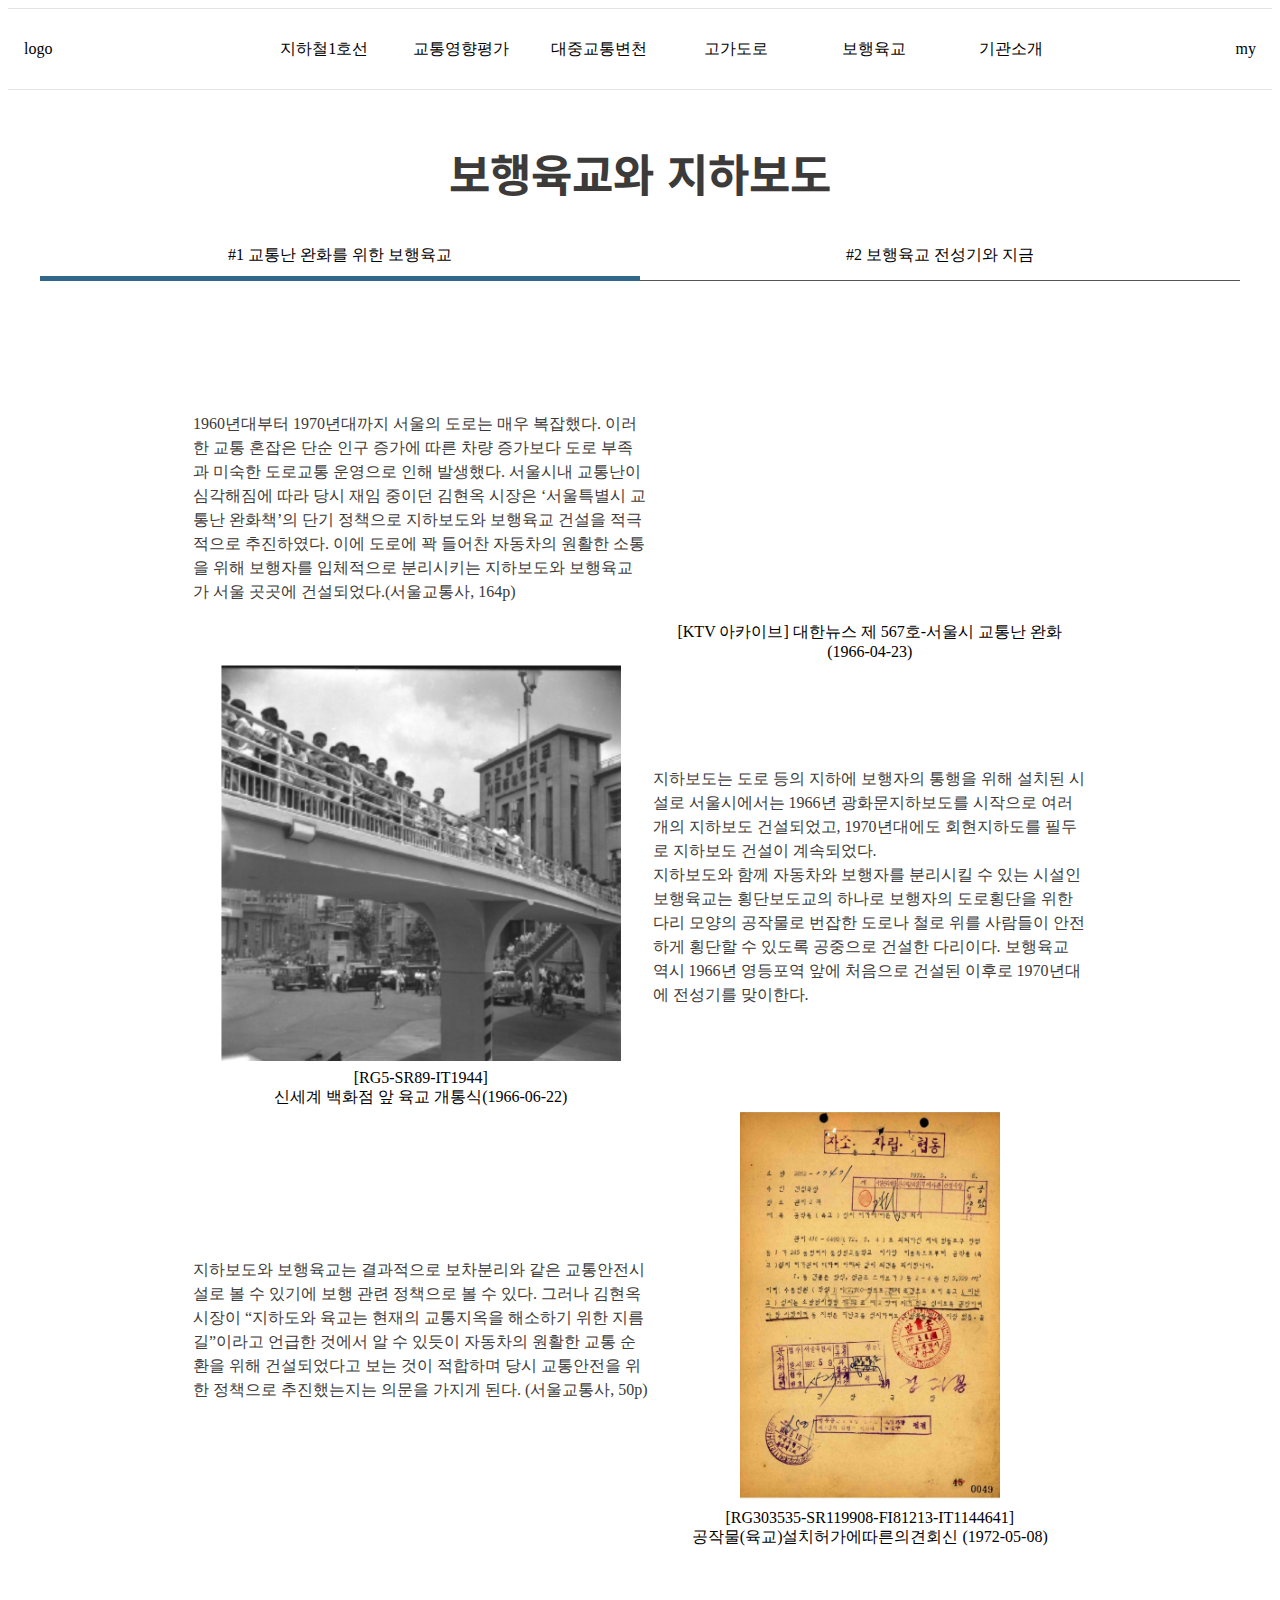
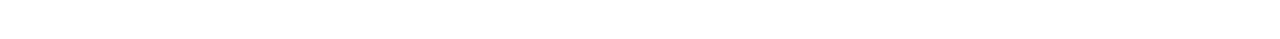
==== footbridge.html @ 1a9f7009 "Add files via upload" ====
<!DOCTYPE html>
<html lang="ko">
<head>
    <meta charset="UTF-8">
    <meta name="viewport" content="width=device-width, initial-scale=1.0, user-scalable=no">

    <link rel="stylesheet" type="text/css" href="css/common.css">

    <!--구글 웹폰트 링크-->
    <link rel="preconnect" href="https://fonts.googleapis.com">
    <link rel="preconnect" href="https://fonts.gstatic.com" crossorigin>
    <link href="https://fonts.googleapis.com/css2?family=Noto+Sans+KR:wght@100..900&display=swap" rel="stylesheet">

    <script>
    </script>
</head>

<body>
    <!-- header -->
    <div class="header_container">
        <div class="header">
            <div class="logo">logo</div>
            <div class="nav">
                <ul>
                    <li><a href="index.html">지하철1호선</a></li>
                    <li><a href="influence.html">교통영향평가</a></li>
                    <li><a href="publictransit.html">대중교통변천</a></li>
                    <li><a href="overpass.html">고가도로</a></li>
                    <li><a href="footbridge.html">보행육교</a></li>
                    <li>기관소개</li>
                </ul>
            </div>
            <div class="my">my</div>
        </div>
    </div>
    <!-- //header -->

    <!-- content -->
    <div class="content">
        <h2>보행육교와 지하보도</h2>
        <ul class="content_tab4">
            <li class="tab_item active"><a>#1 교통난 완화를 위한 보행육교</a></li>
            <li class="tab_item"><a>#2 보행육교 전성기와 지금</a></li>
        </ul>

        <div class="con1 tab_content active">
            <table>
                <tr>
                    <td rowspan="2">
                        <p style="text-align:left;">1960년대부터 1970년대까지 서울의 도로는 매우 복잡했다. 이러한 교통 혼잡은 단순 인구 증가에 따른 차량 증가보다 도로 부족과 미숙한 도로교통 운영으로 인해 발생했다. 서울시내 교통난이 심각해짐에 따라 당시 재임 중이던 김현옥 시장은 ‘서울특별시 교통난 완화책’의 단기 정책으로 지하보도와 보행육교 건설을 적극적으로 추진하였다. 이에 도로에 꽉 들어찬 자동차의 원활한 소통을 위해 보행자를 입체적으로 분리시키는 지하보도와 보행육교가 서울 곳곳에 건설되었다.(서울교통사, 164p)</p>
                    </td>
                    <td>
                        <iframe width="400" height="260" src="https://www.youtube.com/embed/e1AS4qQ3bWU?si=SIElxTGUOpN9J-lU" title="YouTube video player" frameborder="0" allow="accelerometer; autoplay; clipboard-write; encrypted-media; gyroscope; picture-in-picture; web-share" referrerpolicy="strict-origin-when-cross-origin" allowfullscreen></iframe>
                    </td>
                </tr>
                <tr>
                    <td>[KTV 아카이브] 대한뉴스 제 567호-서울시 교통난 완화<br>(1966-04-23)</td>
                </tr>
                <tr>
                    <td>
                        <img src="images/footbridge/1/1-1.jpg" style="width:400px;">
                    </td>
                    <td rowspan="2">
                        <p style="text-align:left;">지하보도는 도로 등의 지하에 보행자의 통행을 위해 설치된 시설로 서울시에서는 1966년 광화문지하보도를 시작으로 여러 개의 지하보도 건설되었고, 1970년대에도 회현지하도를 필두로 지하보도 건설이 계속되었다.<br>지하보도와 함께 자동차와 보행자를 분리시킬 수 있는 시설인 보행육교는 횡단보도교의 하나로 보행자의 도로횡단을 위한 다리 모양의 공작물로 번잡한 도로나 철로 위를 사람들이 안전하게 횡단할 수 있도록 공중으로 건설한 다리이다. 보행육교 역시 1966년 영등포역 앞에 처음으로 건설된 이후로 1970년대에 전성기를 맞이한다.</p>
                    </td>
                </tr>
                <tr>
                    <td>[RG5-SR89-IT1944]<br>신세계 백화점 앞 육교 개통식(1966-06-22)</td>
                </tr>
                <tr>
                    <td rowspan="2">
                        <p style="text-align:left;">지하보도와 보행육교는 결과적으로 보차분리와 같은 교통안전시설로 볼 수 있기에 보행 관련 정책으로 볼 수 있다. 그러나 김현옥 시장이 “지하도와 육교는 현재의 교통지옥을 해소하기 위한 지름길”이라고 언급한 것에서 알 수 있듯이 자동차의 원활한 교통 순환을 위해 건설되었다고 보는 것이 적합하며 당시 교통안전을 위한 정책으로 추진했는지는 의문을 가지게 된다. (서울교통사, 50p)</p>
                    </td>
                    <td>
                        <img src="images/footbridge/1/1-2.png" style="height:389px;">
                    </td>
                </tr>
                <tr>
                    <td>[RG303535-SR119908-FI81213-IT1144641]<br>공작물(육교)설치허가에따른의견회신 (1972-05-08)</td>
                </tr>
            </table>
        </div>
        <div class="con2 tab_content">
            <p>교통난 극복을 위해 건설된 지하보도와 보행육교는 1960년대 중후반부터 건설 본격화되어 1970년부터 1980년에 전성기를 이루었다. 지하보도는 1960년대에 광화문지하보도, 의주로지하도, 서울역지하도가 건설되었고 1970 ~ 1980년대에 많은 지하보도가 건설되었다. 보행육교는 건설 비용이 지하보도에 비해 50~60% 정도 적었기 때문에 지하보도보다 보행육교가 더 많이 건설되었고, 1960년대부터 시작된 보행육교 건설은 1990년대 중반 서울 시내에 250여 개에 달하는 육교가 건설되었다.</p>
            <table>
                <tr>
                    <td colspan="4">
                        <img src="images/footbridge/2/2-1.png" style="height:389px;">
                        <img src="images/footbridge/2/2-2.png" style="height:389px;">
                    </td>
                </tr>
                <tr>
                    <td colspan="4" style="padding:15px 0 25px 0;">보도육교 설치협의회신,1999</td>
                </tr>
                <tr>
                    <td><img src="images/footbridge/2/2-3.jpg" style="width:280px;"></td>
                    <td><img src="images/footbridge/2/2-4.png" style="width:280px;"></td>
                    <td><img src="images/footbridge/2/2-5.jpg" style="width:280px;"></td>
                    <td><img src="images/footbridge/2/2-6.jpg" style="width:280px;"></td>
                </tr>
                <tr>
                    <td style="padding-top:15px;">[RG5-SR90-IT2625]<br>남산 육교 및 도로(1963-01-12)</td>
                    <td style="padding-top:15px;">[RG5-SR89-IT2591]<br>퇴계로 육교 개통식(1964-12-24)</td>
                    <td style="padding-top:15px;">[RG5-SR89-IT1994]<br>대한항공사 앞 육교 개통식(1966-06-22)</td>
                    <td style="padding-top:15px;">[RG5-SR89-IT2505]<br>은평육교 준공식(1975-05-27)</td>
                </tr>
            </table>
            <p style="margin-top:40px;">그러나 차량 소통 중시와 외곽지역 횡단보행사고 예방 차원에서 많이 건설된 지하보도와 보행육교는 사실상 무단횡단 근절을 이루어낼 수 없었다. 이는 『도로교통법 시행규칙』에 지하보도나 보행육교가 있는 주변에는 횡단보도를 설치할 수 없다고 나와 있기에 해당 시설 근처에는 횡단보도를 설치할 수 없었다. 그러나 시민들이 불필요할 정도로 많이 설치된 시설들을 기피하고 무단횡단이 빈번하게 일어나면서 오히려 보행육교 주변에서 교통사고가 더 많이 발생하기도 하였다.(서울교통사, 164p)<br>지하보도와 보행육교는 횡단보도와 달리 신호의 기다림에 구애받지 않고 비교적 외부의 영향을 적게 받으며 원활한 보행통행이 가능하게 한다는 장점도 있지만, 편의성에서 교통약자 뿐만 아니라 일반인에게도 상당히 불편한 교통시설이다. 지하보도와 보행육교는 횡단보도보다 보행동선이 길고 계단을 사용하여야 하기에 노약자, 장애인, 어린이 등 교통약자가 이용하기에 불편하기 때문이다.<br>1990년대 초반 ‘보행권’이 사회적으로 대두되기 시작한 후 보행 관련 정책이나 인식이 자동차 중심에서 보행자 중심으로 점차 전환되었다. 이러한 인식 변화에 따라 지하보도와 보행육교는 도시미관과 시설 주변에서의 교통사고, 교통약자 이용 불편 등을 이유로 대거 철거되기 시작하였고 횡단보도가 대체되거나 설치되었다.</p>
            <table>
                <tr>
                    <td><img src="images/footbridge/2/2-7.png" style="height:389px;"></td>
                    <td>
                        <img src="images/footbridge/2/2-8.png" style="height:389px;">
                        <img src="images/footbridge/2/2-9.png" style="height:389px; margin-left:10px;">
                    </td>
                </tr>
                <tr>
                    <td style="padding-top:15px;"><a href="https://archives.seoul.go.kr/item/1402951">보도육교 시설기준 제정 검토 요청[사본]  / IT1402951</a></td>
                    <td style="padding-top:15px;"><a href="https://archives.seoul.go.kr/item/1182030?facetsUrl=%2Fcatalog%2Fresult%3F%26regclass%3DRC_ITEM%26pageSize%3D10%26pageSort%3Dcreatedateup%26query%3D%25EB%25B3%25B4%25EB%258F%2584%2B%25EC%25B2%25A0%25EA%25B1%25B0%26reQuery%3D&_csrf=be147f72-5a0d-4b72-9d1f-62b63bbed60c">보도육교 설치협의회신,1999</a></td>
                </tr>
            </table>
        </div>
    </div>
    <!-- //content -->
</body>

<script>
    const tabItem = document.querySelectorAll(".tab_item");
    const tabContent = document.querySelectorAll(".tab_content");

    tabItem.forEach((tab, idx) => {
        tab.addEventListener("click", function () {
            tabContent.forEach((item) => {
                item.classList.remove("active");
            });

            tabItem.forEach((item) => {
                item.classList.remove("active");
            });

            tabItem[idx].classList.add("active");
            tabContent[idx].classList.add("active");
        });
    });
</script>
</html>
---- css/common.css ----
/*header*/
.header_container {width:100%; box-sizing:border-box; position:relative; z-index:1000; border-top:1px solid #E3E3E3; background:#fff; border-bottom:1px solid #E3E3E3;}
.header {height:80px; display:flex; align-items:center; padding:0 16px; max-width:1312px; margin:0 auto; width:100%; box-sizing:border-box; position:relative; z-index:1000;}
.nav {width:100%; text-align:center; padding:0 156px 0 163px; box-sizing:border-box;}
.my {display:flex; justify-content:right;}

.nav > ul {display:flex;}
.nav > ul > li {width:100%; list-style:none;}
.nav > ul > li:nth-child(1) {left:20px;}
.nav > ul > li:nth-child(2) {left:220px;}
.nav > ul > li:nth-child(3) {left:420px;}
.nav > ul > li:nth-child(4) {left:620px;}
.nav > ul > li:nth-child(5) {left:820px;}
.nav > ul > li:nth-child(6) {left:1020px;}
.nav > ul > li a {text-decoration-line:none; color:black;}
/*header*/

/*content*/
.content {width:1200px; min-width:1200px; margin:50px auto 0; padding-bottom:80px;}
.content h2 {font-size:45px; font-family:"Noto Sans KR"; font-weight: 00; color:#3d3a3a; text-align:center; margin-bottom:30px;}
.content .content_tab {display:flex; list-style:none; margin:0; padding:0;}
.content .content_tab li {border-bottom:1px solid #545454;}
.content .content_tab li a {width:220px; display:block; padding:10px; font-size:16px; color:black; text-align:center;}
.content .content_tab li.active {border-bottom:5px solid #316788;}

.content .content_tab2 {display:flex; list-style:none; margin:0; padding:0;}
.content .content_tab2 li {border-bottom:1px solid #545454;}
.content .content_tab2 li a {width:280px; display:block; padding:10px; font-size:16px; color:black; text-align:center;}
.content .content_tab2 li.active {border-bottom:5px solid #316788;}

.content .content_tab3 {display:flex; list-style:none; margin:0; padding:0;}
.content .content_tab3 li {border-bottom:1px solid #545454;}
.content .content_tab3 li a {width:380px; display:block; padding:10px; font-size:16px; color:black; text-align:center;}
.content .content_tab3 li.active {border-bottom:5px solid #316788;}

.content .content_tab4 {display:flex; list-style:none; margin:0; padding:0;}
.content .content_tab4 li {border-bottom:1px solid #545454;}
.content .content_tab4 li a {width:580px; display:block; padding:10px; font-size:16px; color:black; text-align:center;}
.content .content_tab4 li.active {border-bottom:5px solid #316788;}

.content .tab_content {display:none; padding-top:30px;}
.content .tab_content.active {display: block;}
.content .tab_content p {font-size:16px; line-height:1.5; color: #3d3a3a;}
.content .tab_content a {color:black;}

.con1_sub {display:flex; justify-content:space-between;}
.con2_sub {display:flex; justify-content:space-between;}
.con3_sub {display:flex; justify-content:space-between;}
.con4_sub {display:flex; justify-content:space-between;}
.img_box {text-align:center;}
.img_box p {text-align:center;}
.con4_box {height:125px; background-color:#FBFBFB; border:1px solid #D8D8D8; padding:15px 10px 10px 10px; text-align:center;}
.con4_box2 {height:125px; background-color:#FBFBFB; border:1px solid #D8D8D8; padding:15px 10px 10px 10px; text-align:center; margin-top:10px;}
.con4_box p {margin:10px 0 0 0;}
.con4_box2 p {margin:10px 0 0 0;}

.content .content_box {padding-top:30px;}
.content .content_box p {font-size:16px; line-height:1.8; color: #3d3a3a;}
.content .content_box a {color:black;}
.map_box {text-align:center;}
.map_box p {text-align: left; margin: 30px 0 0 140px; color: gray !important;}
.list {width:49%;}
.list li {height:34px; display:flex;}
.list li p {margin:0 0 0 10px;}
.list li p a {text-decoration:none;}
.circle {width:24px; height:24px; border-radius:50%; font-size:16px; line-height:1.8; color:white;}
.blue {background-color:#4371C4;}
.red {background-color:#FF0000;}
.green {background-color:#92D050;}
.navy {background-color:#002060;}
.purple {background-color:#7030A0;}

.content table {width:1200px; margin-top:40px; text-align:center;}
.content table .tr_img td {padding:10px;}
.content table .tr_nm td {padding:0 10px 30px 10px;}
.content table img {width:260px;}

.content .con1 table {width:900px; text-align:center; margin:0 auto; margin-top:40px;}
.content .con1 table a {padding:10px;}
/*content*/
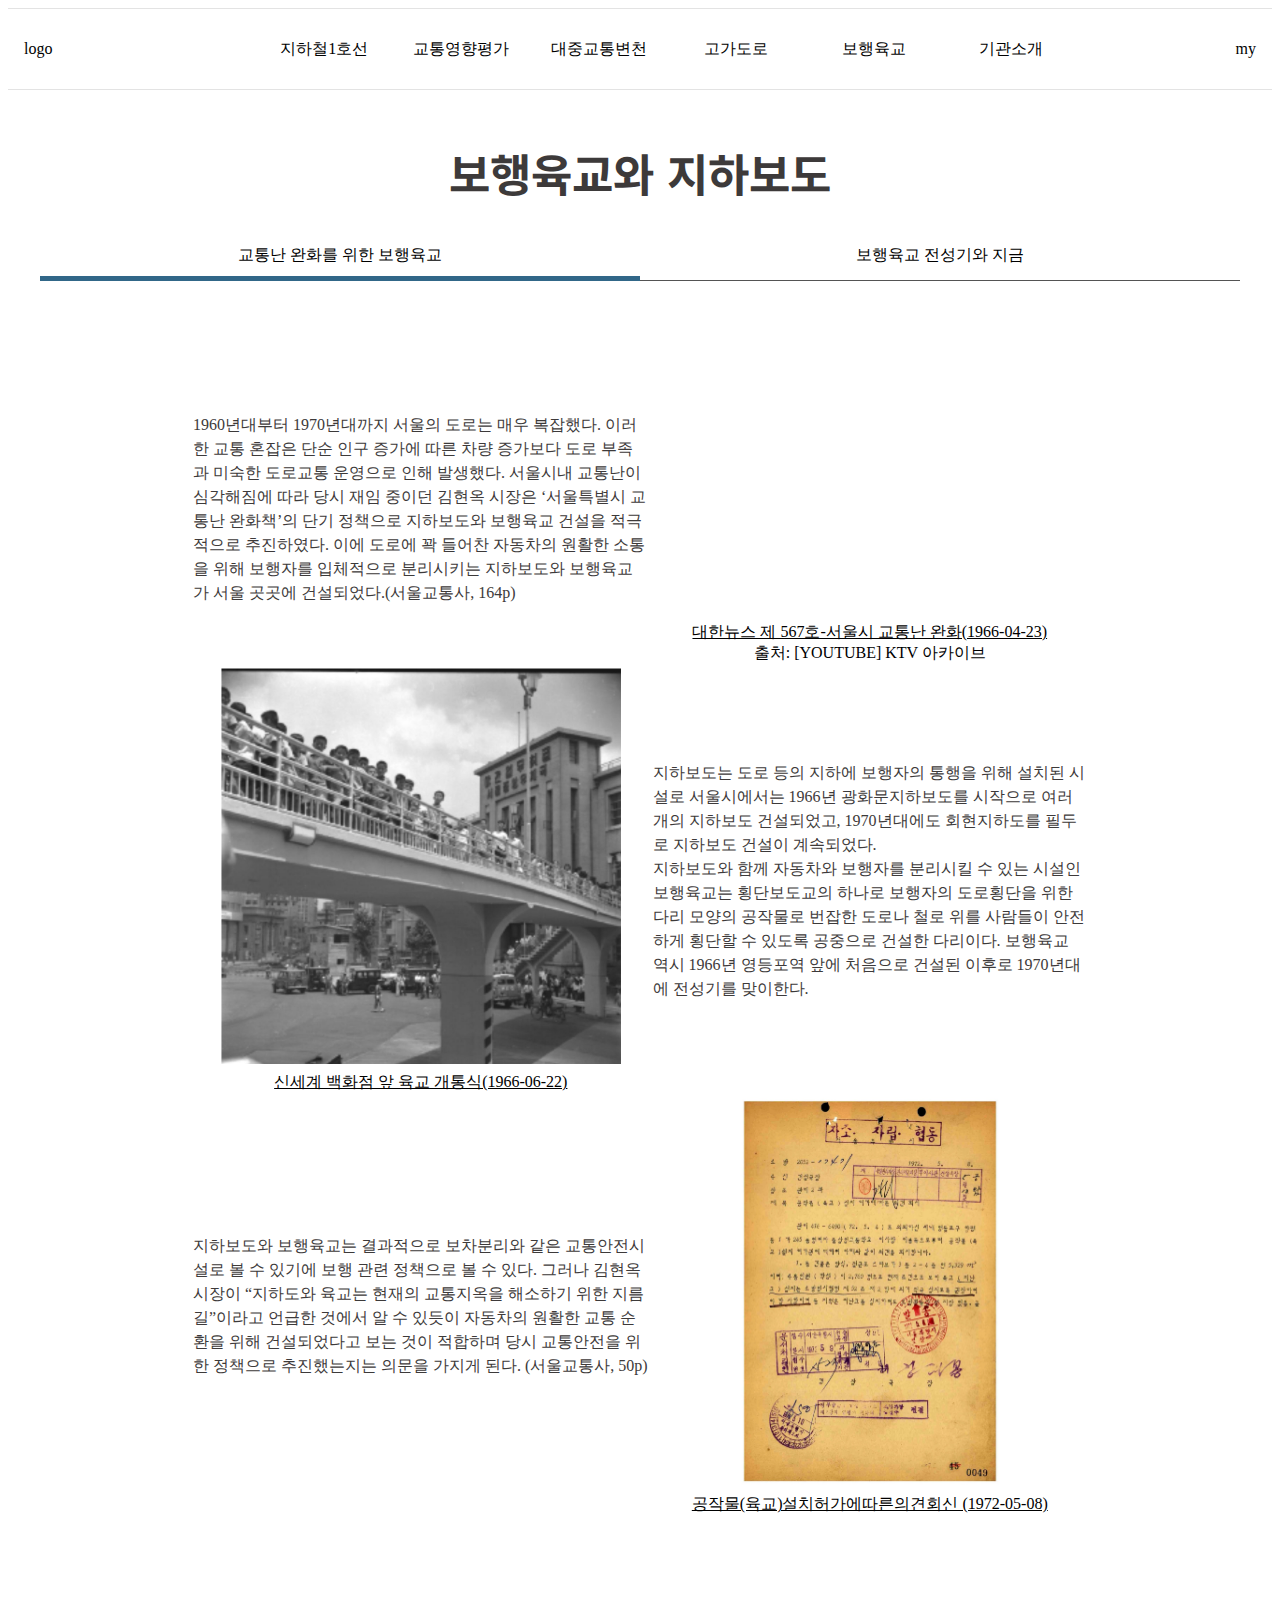
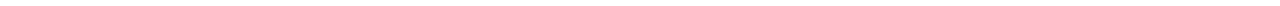
==== commit b419d675: "Add files via upload" ====
--- a/footbridge.html
+++ b/footbridge.html
@@ -39,8 +39,8 @@
     <div class="content">
         <h2>보행육교와 지하보도</h2>
         <ul class="content_tab4">
-            <li class="tab_item active"><a>#1 교통난 완화를 위한 보행육교</a></li>
-            <li class="tab_item"><a>#2 보행육교 전성기와 지금</a></li>
+            <li class="tab_item active"><a>교통난 완화를 위한 보행육교</a></li>
+            <li class="tab_item"><a>보행육교 전성기와 지금</a></li>
         </ul>
 
         <div class="con1 tab_content active">
@@ -54,7 +54,7 @@
                     </td>
                 </tr>
                 <tr>
-                    <td>[KTV 아카이브] 대한뉴스 제 567호-서울시 교통난 완화<br>(1966-04-23)</td>
+                    <td><a href="https://www.youtube.com/watch?si=ObmPGKUicCmGP8sW&t=32&v=e1AS4qQ3bWU&feature=youtu.be">대한뉴스 제 567호-서울시 교통난 완화(1966-04-23)</a><br>출처: [YOUTUBE] KTV 아카이브</td>
                 </tr>
                 <tr>
                     <td>
@@ -65,18 +65,18 @@
                     </td>
                 </tr>
                 <tr>
-                    <td>[RG5-SR89-IT1944]<br>신세계 백화점 앞 육교 개통식(1966-06-22)</td>
+                    <td><a href="https://archives.seoul.go.kr/item/1944?facetsUrl=%2Fcatalog%2Fresult%3F%26regclass%3DRC_ITEM%26pageSize%3D10%26pageSort%3Dcreatedateup%26query%3D%25EC%258B%25A0%25EC%2584%25B8%25EA%25B3%2584%2B%25EB%25B0%25B1%25ED%2599%2594%25EC%25A0%2590%2B%25EC%2595%259E%2B%25EC%259C%25A1%25EA%25B5%2590%2B%25EA%25B0%259C%25ED%2586%25B5%25EC%258B%259D%26reQuery%3D&_csrf=85dec702-1df8-4ea6-b670-3f0933c8d5ff">신세계 백화점 앞 육교 개통식(1966-06-22)</a></td>
                 </tr>
                 <tr>
                     <td rowspan="2">
                         <p style="text-align:left;">지하보도와 보행육교는 결과적으로 보차분리와 같은 교통안전시설로 볼 수 있기에 보행 관련 정책으로 볼 수 있다. 그러나 김현옥 시장이 “지하도와 육교는 현재의 교통지옥을 해소하기 위한 지름길”이라고 언급한 것에서 알 수 있듯이 자동차의 원활한 교통 순환을 위해 건설되었다고 보는 것이 적합하며 당시 교통안전을 위한 정책으로 추진했는지는 의문을 가지게 된다. (서울교통사, 50p)</p>
                     </td>
                     <td>
-                        <img src="images/footbridge/1/1-2.png" style="height:389px;">
+                        <img src="images/footbridge/1/1-2.jpg" style="height:389px;">
                     </td>
                 </tr>
                 <tr>
-                    <td>[RG303535-SR119908-FI81213-IT1144641]<br>공작물(육교)설치허가에따른의견회신 (1972-05-08)</td>
+                    <td><a href="https://archives.seoul.go.kr/item/1144641?facetsUrl=%2Fcatalog%2Fresult%3F%26regclass%3DRC_ITEM%26pageSize%3D10%26pageSort%3Dcreatedateup%26query%3D%25EA%25B3%25B5%25EC%259E%2591%25EB%25AC%25BC%2528%25EC%259C%25A1%25EA%25B5%2590%2529%25EC%2584%25A4%25EC%25B9%2598%25ED%2597%2588%25EA%25B0%2580%25EC%2597%2590%25EB%2594%25B0%25EB%25A5%25B8%25EC%259D%2598%25EA%25B2%25AC%26reQuery%3D&_csrf=85dec702-1df8-4ea6-b670-3f0933c8d5ff">공작물(육교)설치허가에따른의견회신 (1972-05-08)</a></td>
                 </tr>
             </table>
         </div>
@@ -85,8 +85,8 @@
             <table>
                 <tr>
                     <td colspan="4">
-                        <img src="images/footbridge/2/2-1.png" style="height:389px;">
-                        <img src="images/footbridge/2/2-2.png" style="height:389px;">
+                        <img src="images/footbridge/2/2-1.jpg" style="height:389px;">
+                        <img src="images/footbridge/2/2-2.jpg" style="width:634px;">
                     </td>
                 </tr>
                 <tr>
@@ -94,29 +94,29 @@
                 </tr>
                 <tr>
                     <td><img src="images/footbridge/2/2-3.jpg" style="width:280px;"></td>
-                    <td><img src="images/footbridge/2/2-4.png" style="width:280px;"></td>
+                    <td><img src="images/footbridge/2/2-4.jpg" style="width:280px;"></td>
                     <td><img src="images/footbridge/2/2-5.jpg" style="width:280px;"></td>
-                    <td><img src="images/footbridge/2/2-6.jpg" style="width:280px;"></td>
+                    <td><img src="images/footbridge/2/2-6.jpg" style="height:220px;"></td>
                 </tr>
                 <tr>
-                    <td style="padding-top:15px;">[RG5-SR90-IT2625]<br>남산 육교 및 도로(1963-01-12)</td>
-                    <td style="padding-top:15px;">[RG5-SR89-IT2591]<br>퇴계로 육교 개통식(1964-12-24)</td>
-                    <td style="padding-top:15px;">[RG5-SR89-IT1994]<br>대한항공사 앞 육교 개통식(1966-06-22)</td>
-                    <td style="padding-top:15px;">[RG5-SR89-IT2505]<br>은평육교 준공식(1975-05-27)</td>
+                    <td style="padding-top:15px;"><a href="https://archives.seoul.go.kr/item/2625?facetsUrl=%2Fcatalog%2Fresult%3F%26regclass%3DRC_ITEM%26pageSize%3D10%26pageSort%3Dcreatedateup%26query%3D%25EB%2582%25A8%25EC%2582%25B0%2B%25EC%259C%25A1%25EA%25B5%2590%2B%25EB%25B0%258F%2B%25EB%258F%2584%25EB%25A1%259C%26reQuery%3D&_csrf=85dec702-1df8-4ea6-b670-3f0933c8d5ff">남산 육교 및 도로(1963-01-12)</a></td>
+                    <td style="padding-top:15px;"><a href="https://archives.seoul.go.kr/item/2591?facetsUrl=%2Fcatalog%2Fresult%3F%26regclass%3DRC_ITEM%26pageSize%3D10%26pageSort%3Dcreatedateup%26query%3D%25ED%2587%25B4%25EA%25B3%2584%25EB%25A1%259C%2B%25EC%259C%25A1%25EA%25B5%2590%2B%25EA%25B0%259C%25ED%2586%25B5%25EC%258B%259D%26reQuery%3D&_csrf=85dec702-1df8-4ea6-b670-3f0933c8d5ff">퇴계로 육교 개통식(1964-12-24)</a></td>
+                    <td style="padding-top:15px;"><a href="https://archives.seoul.go.kr/item/1994?facetsUrl=%2Fcatalog%2Fresult%3F%26query%3D%25EB%258C%2580%25ED%2595%259C%25ED%2595%25AD%25EA%25B3%25B5%25EC%2582%25AC%2B%25EC%2595%259E%2B%25EC%259C%25A1%25EA%25B5%2590%2B%25EA%25B0%259C%25ED%2586%25B5%25EC%258B%259D%26regclass%3DALL&_csrf=85dec702-1df8-4ea6-b670-3f0933c8d5ff#none">대한항공사 앞 육교 개통식(1966-06-22)</a></td>
+                    <td style="padding-top:15px;"><a href="https://archives.seoul.go.kr/item/2505?facetsUrl=%2Fcatalog%2Fresult%3F%26query%3D%25EC%259D%2580%25ED%258F%2589%25EC%259C%25A1%25EA%25B5%2590%2B%25EC%25A4%2580%25EA%25B3%25B5%25EC%258B%259D%26regclass%3DALL&_csrf=85dec702-1df8-4ea6-b670-3f0933c8d5ff#none">은평육교 준공식(1975-05-27)</a></td>
                 </tr>
             </table>
             <p style="margin-top:40px;">그러나 차량 소통 중시와 외곽지역 횡단보행사고 예방 차원에서 많이 건설된 지하보도와 보행육교는 사실상 무단횡단 근절을 이루어낼 수 없었다. 이는 『도로교통법 시행규칙』에 지하보도나 보행육교가 있는 주변에는 횡단보도를 설치할 수 없다고 나와 있기에 해당 시설 근처에는 횡단보도를 설치할 수 없었다. 그러나 시민들이 불필요할 정도로 많이 설치된 시설들을 기피하고 무단횡단이 빈번하게 일어나면서 오히려 보행육교 주변에서 교통사고가 더 많이 발생하기도 하였다.(서울교통사, 164p)<br>지하보도와 보행육교는 횡단보도와 달리 신호의 기다림에 구애받지 않고 비교적 외부의 영향을 적게 받으며 원활한 보행통행이 가능하게 한다는 장점도 있지만, 편의성에서 교통약자 뿐만 아니라 일반인에게도 상당히 불편한 교통시설이다. 지하보도와 보행육교는 횡단보도보다 보행동선이 길고 계단을 사용하여야 하기에 노약자, 장애인, 어린이 등 교통약자가 이용하기에 불편하기 때문이다.<br>1990년대 초반 ‘보행권’이 사회적으로 대두되기 시작한 후 보행 관련 정책이나 인식이 자동차 중심에서 보행자 중심으로 점차 전환되었다. 이러한 인식 변화에 따라 지하보도와 보행육교는 도시미관과 시설 주변에서의 교통사고, 교통약자 이용 불편 등을 이유로 대거 철거되기 시작하였고 횡단보도가 대체되거나 설치되었다.</p>
             <table>
                 <tr>
-                    <td><img src="images/footbridge/2/2-7.png" style="height:389px;"></td>
+                    <td><img src="images/footbridge/2/2-7.jpg" style="height:389px;"></td>
                     <td>
-                        <img src="images/footbridge/2/2-8.png" style="height:389px;">
-                        <img src="images/footbridge/2/2-9.png" style="height:389px; margin-left:10px;">
+                        <img src="images/footbridge/2/2-8.jpg" style="height:389px;">
+                        <img src="images/footbridge/2/2-9.jpg" style="height:389px; margin-left:10px;">
                     </td>
                 </tr>
                 <tr>
                     <td style="padding-top:15px;"><a href="https://archives.seoul.go.kr/item/1402951">보도육교 시설기준 제정 검토 요청[사본]  / IT1402951</a></td>
-                    <td style="padding-top:15px;"><a href="https://archives.seoul.go.kr/item/1182030?facetsUrl=%2Fcatalog%2Fresult%3F%26regclass%3DRC_ITEM%26pageSize%3D10%26pageSort%3Dcreatedateup%26query%3D%25EB%25B3%25B4%25EB%258F%2584%2B%25EC%25B2%25A0%25EA%25B1%25B0%26reQuery%3D&_csrf=be147f72-5a0d-4b72-9d1f-62b63bbed60c">보도육교 설치협의회신,1999</a></td>
+                    <td style="padding-top:15px;"><a href="https://archives.seoul.go.kr/item/1182030?facetsUrl=%2Fcatalog%2Fresult%3F%26regclass%3DRC_ITEM%26pageSize%3D10%26pageSort%3Dcreatedateup%26query%3D%25EB%25B3%25B4%25EB%258F%2584%2B%25EC%25B2%25A0%25EA%25B1%25B0%26reQuery%3D&_csrf=be147f72-5a0d-4b72-9d1f-62b63bbed60c">보도육교철거보고</a></td>
                 </tr>
             </table>
         </div>
--- a/css/common.css
+++ b/css/common.css
@@ -43,16 +43,16 @@
 .content .tab_content p {font-size:16px; line-height:1.5; color: #3d3a3a;}
 .content .tab_content a {color:black;}
 
-.con1_sub {display:flex; justify-content:space-between;}
 .con2_sub {display:flex; justify-content:space-between;}
-.con3_sub {display:flex; justify-content:space-between;}
 .con4_sub {display:flex; justify-content:space-between;}
 .img_box {text-align:center;}
 .img_box p {text-align:center;}
 .con4_box {height:125px; background-color:#FBFBFB; border:1px solid #D8D8D8; padding:15px 10px 10px 10px; text-align:center;}
 .con4_box2 {height:125px; background-color:#FBFBFB; border:1px solid #D8D8D8; padding:15px 10px 10px 10px; text-align:center; margin-top:10px;}
+.con4_box3 {height:160px; background-color:#FBFBFB; border:1px solid #D8D8D8; padding:15px 10px 10px 10px; text-align:center; margin-top:10px;}
 .con4_box p {margin:10px 0 0 0;}
 .con4_box2 p {margin:10px 0 0 0;}
+.con4_box3 p {margin:10px 0 0 0;}
 
 .content .content_box {padding-top:30px;}
 .content .content_box p {font-size:16px; line-height:1.8; color: #3d3a3a;}
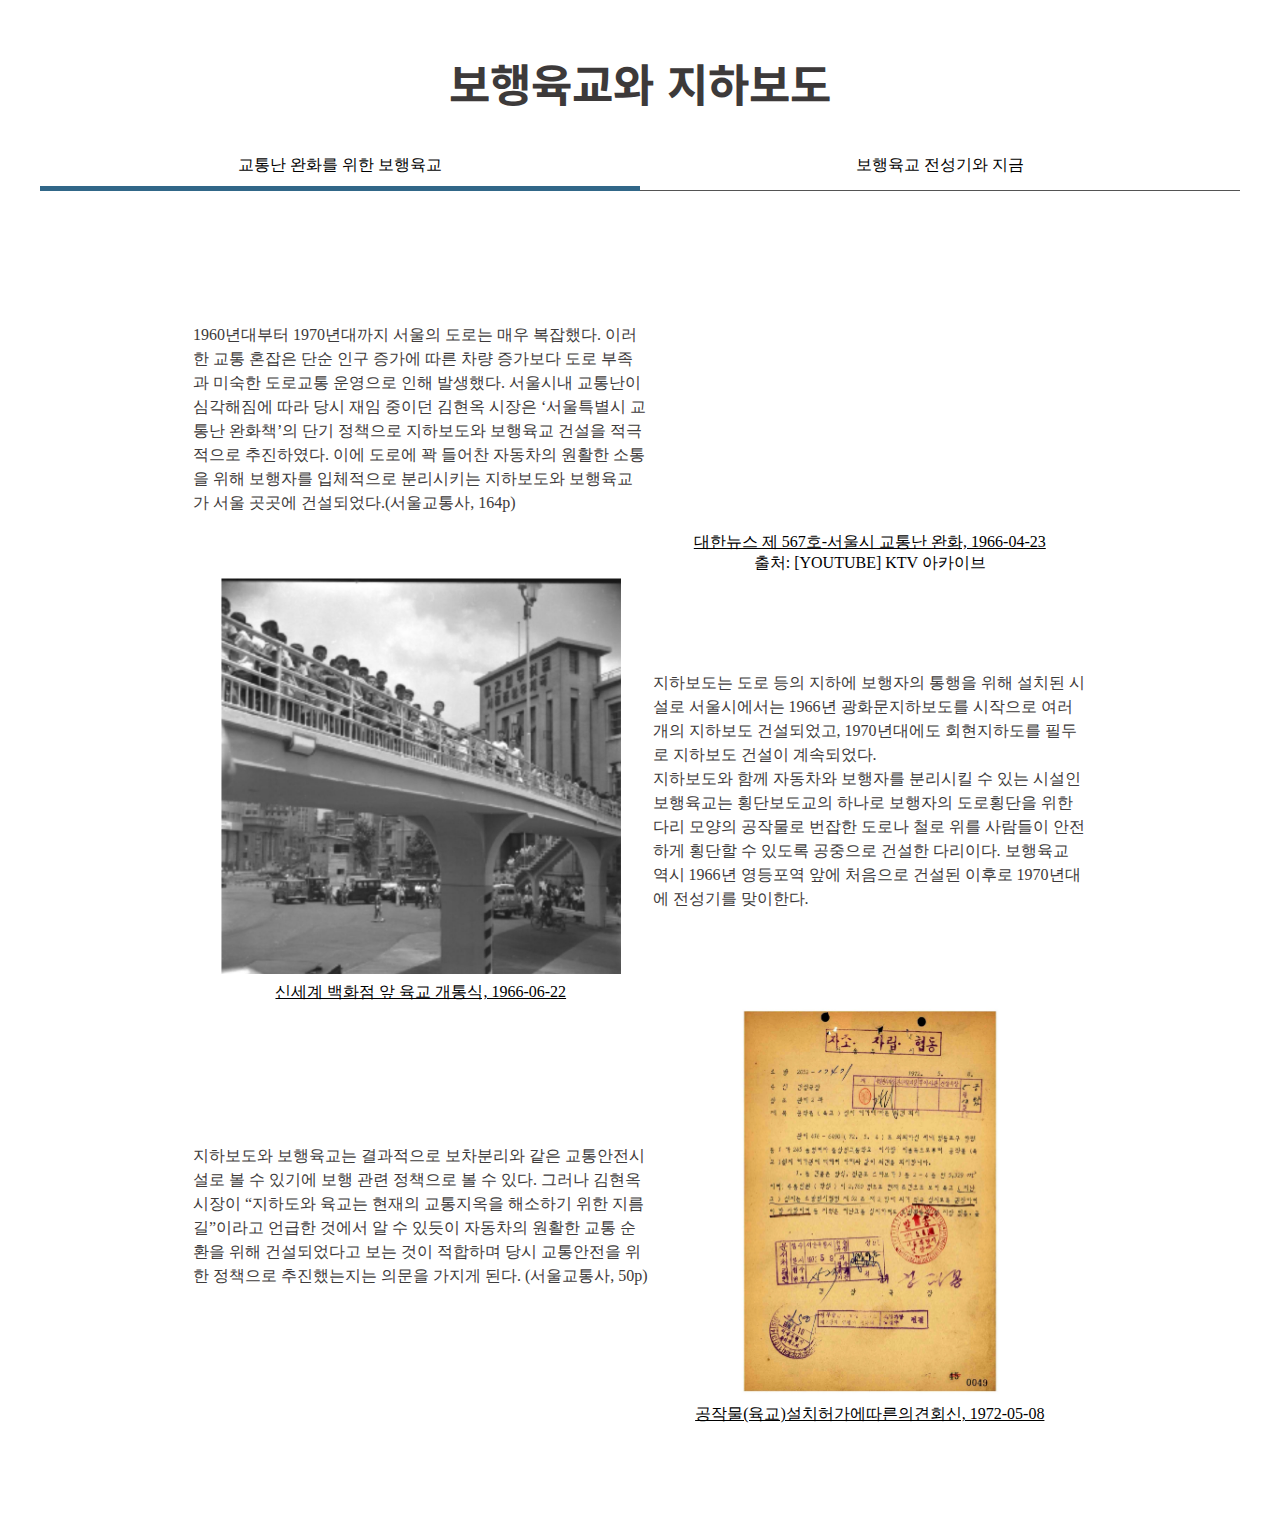
==== commit eafb91b5: "Add files via upload" ====
--- a/footbridge.html
+++ b/footbridge.html
@@ -16,25 +16,6 @@
 </head>
 
 <body>
-    <!-- header -->
-    <div class="header_container">
-        <div class="header">
-            <div class="logo">logo</div>
-            <div class="nav">
-                <ul>
-                    <li><a href="index.html">지하철1호선</a></li>
-                    <li><a href="influence.html">교통영향평가</a></li>
-                    <li><a href="publictransit.html">대중교통변천</a></li>
-                    <li><a href="overpass.html">고가도로</a></li>
-                    <li><a href="footbridge.html">보행육교</a></li>
-                    <li>기관소개</li>
-                </ul>
-            </div>
-            <div class="my">my</div>
-        </div>
-    </div>
-    <!-- //header -->
-
     <!-- content -->
     <div class="content">
         <h2>보행육교와 지하보도</h2>
@@ -54,7 +35,7 @@
                     </td>
                 </tr>
                 <tr>
-                    <td><a href="https://www.youtube.com/watch?si=ObmPGKUicCmGP8sW&t=32&v=e1AS4qQ3bWU&feature=youtu.be">대한뉴스 제 567호-서울시 교통난 완화(1966-04-23)</a><br>출처: [YOUTUBE] KTV 아카이브</td>
+                    <td><a href="https://www.youtube.com/watch?si=ObmPGKUicCmGP8sW&t=32&v=e1AS4qQ3bWU&feature=youtu.be">대한뉴스 제 567호-서울시 교통난 완화, 1966-04-23</a><br>출처: [YOUTUBE] KTV 아카이브</td>
                 </tr>
                 <tr>
                     <td>
@@ -65,7 +46,7 @@
                     </td>
                 </tr>
                 <tr>
-                    <td><a href="https://archives.seoul.go.kr/item/1944?facetsUrl=%2Fcatalog%2Fresult%3F%26regclass%3DRC_ITEM%26pageSize%3D10%26pageSort%3Dcreatedateup%26query%3D%25EC%258B%25A0%25EC%2584%25B8%25EA%25B3%2584%2B%25EB%25B0%25B1%25ED%2599%2594%25EC%25A0%2590%2B%25EC%2595%259E%2B%25EC%259C%25A1%25EA%25B5%2590%2B%25EA%25B0%259C%25ED%2586%25B5%25EC%258B%259D%26reQuery%3D&_csrf=85dec702-1df8-4ea6-b670-3f0933c8d5ff">신세계 백화점 앞 육교 개통식(1966-06-22)</a></td>
+                    <td><a href="https://archives.seoul.go.kr/item/1944?facetsUrl=%2Fcatalog%2Fresult%3F%26regclass%3DRC_ITEM%26pageSize%3D10%26pageSort%3Dcreatedateup%26query%3D%25EC%258B%25A0%25EC%2584%25B8%25EA%25B3%2584%2B%25EB%25B0%25B1%25ED%2599%2594%25EC%25A0%2590%2B%25EC%2595%259E%2B%25EC%259C%25A1%25EA%25B5%2590%2B%25EA%25B0%259C%25ED%2586%25B5%25EC%258B%259D%26reQuery%3D&_csrf=85dec702-1df8-4ea6-b670-3f0933c8d5ff">신세계 백화점 앞 육교 개통식, 1966-06-22</a></td>
                 </tr>
                 <tr>
                     <td rowspan="2">
@@ -76,7 +57,7 @@
                     </td>
                 </tr>
                 <tr>
-                    <td><a href="https://archives.seoul.go.kr/item/1144641?facetsUrl=%2Fcatalog%2Fresult%3F%26regclass%3DRC_ITEM%26pageSize%3D10%26pageSort%3Dcreatedateup%26query%3D%25EA%25B3%25B5%25EC%259E%2591%25EB%25AC%25BC%2528%25EC%259C%25A1%25EA%25B5%2590%2529%25EC%2584%25A4%25EC%25B9%2598%25ED%2597%2588%25EA%25B0%2580%25EC%2597%2590%25EB%2594%25B0%25EB%25A5%25B8%25EC%259D%2598%25EA%25B2%25AC%26reQuery%3D&_csrf=85dec702-1df8-4ea6-b670-3f0933c8d5ff">공작물(육교)설치허가에따른의견회신 (1972-05-08)</a></td>
+                    <td><a href="https://archives.seoul.go.kr/item/1144641?facetsUrl=%2Fcatalog%2Fresult%3F%26regclass%3DRC_ITEM%26pageSize%3D10%26pageSort%3Dcreatedateup%26query%3D%25EA%25B3%25B5%25EC%259E%2591%25EB%25AC%25BC%2528%25EC%259C%25A1%25EA%25B5%2590%2529%25EC%2584%25A4%25EC%25B9%2598%25ED%2597%2588%25EA%25B0%2580%25EC%2597%2590%25EB%2594%25B0%25EB%25A5%25B8%25EC%259D%2598%25EA%25B2%25AC%26reQuery%3D&_csrf=85dec702-1df8-4ea6-b670-3f0933c8d5ff">공작물(육교)설치허가에따른의견회신, 1972-05-08</a></td>
                 </tr>
             </table>
         </div>
@@ -99,10 +80,10 @@
                     <td><img src="images/footbridge/2/2-6.jpg" style="height:220px;"></td>
                 </tr>
                 <tr>
-                    <td style="padding-top:15px;"><a href="https://archives.seoul.go.kr/item/2625?facetsUrl=%2Fcatalog%2Fresult%3F%26regclass%3DRC_ITEM%26pageSize%3D10%26pageSort%3Dcreatedateup%26query%3D%25EB%2582%25A8%25EC%2582%25B0%2B%25EC%259C%25A1%25EA%25B5%2590%2B%25EB%25B0%258F%2B%25EB%258F%2584%25EB%25A1%259C%26reQuery%3D&_csrf=85dec702-1df8-4ea6-b670-3f0933c8d5ff">남산 육교 및 도로(1963-01-12)</a></td>
-                    <td style="padding-top:15px;"><a href="https://archives.seoul.go.kr/item/2591?facetsUrl=%2Fcatalog%2Fresult%3F%26regclass%3DRC_ITEM%26pageSize%3D10%26pageSort%3Dcreatedateup%26query%3D%25ED%2587%25B4%25EA%25B3%2584%25EB%25A1%259C%2B%25EC%259C%25A1%25EA%25B5%2590%2B%25EA%25B0%259C%25ED%2586%25B5%25EC%258B%259D%26reQuery%3D&_csrf=85dec702-1df8-4ea6-b670-3f0933c8d5ff">퇴계로 육교 개통식(1964-12-24)</a></td>
-                    <td style="padding-top:15px;"><a href="https://archives.seoul.go.kr/item/1994?facetsUrl=%2Fcatalog%2Fresult%3F%26query%3D%25EB%258C%2580%25ED%2595%259C%25ED%2595%25AD%25EA%25B3%25B5%25EC%2582%25AC%2B%25EC%2595%259E%2B%25EC%259C%25A1%25EA%25B5%2590%2B%25EA%25B0%259C%25ED%2586%25B5%25EC%258B%259D%26regclass%3DALL&_csrf=85dec702-1df8-4ea6-b670-3f0933c8d5ff#none">대한항공사 앞 육교 개통식(1966-06-22)</a></td>
-                    <td style="padding-top:15px;"><a href="https://archives.seoul.go.kr/item/2505?facetsUrl=%2Fcatalog%2Fresult%3F%26query%3D%25EC%259D%2580%25ED%258F%2589%25EC%259C%25A1%25EA%25B5%2590%2B%25EC%25A4%2580%25EA%25B3%25B5%25EC%258B%259D%26regclass%3DALL&_csrf=85dec702-1df8-4ea6-b670-3f0933c8d5ff#none">은평육교 준공식(1975-05-27)</a></td>
+                    <td style="padding-top:15px;"><a href="https://archives.seoul.go.kr/item/2625?facetsUrl=%2Fcatalog%2Fresult%3F%26regclass%3DRC_ITEM%26pageSize%3D10%26pageSort%3Dcreatedateup%26query%3D%25EB%2582%25A8%25EC%2582%25B0%2B%25EC%259C%25A1%25EA%25B5%2590%2B%25EB%25B0%258F%2B%25EB%258F%2584%25EB%25A1%259C%26reQuery%3D&_csrf=85dec702-1df8-4ea6-b670-3f0933c8d5ff">남산 육교 및 도로, 1963-01-12</a></td>
+                    <td style="padding-top:15px;"><a href="https://archives.seoul.go.kr/item/2591?facetsUrl=%2Fcatalog%2Fresult%3F%26regclass%3DRC_ITEM%26pageSize%3D10%26pageSort%3Dcreatedateup%26query%3D%25ED%2587%25B4%25EA%25B3%2584%25EB%25A1%259C%2B%25EC%259C%25A1%25EA%25B5%2590%2B%25EA%25B0%259C%25ED%2586%25B5%25EC%258B%259D%26reQuery%3D&_csrf=85dec702-1df8-4ea6-b670-3f0933c8d5ff">퇴계로 육교 개통식, 1964-12-24</a></td>
+                    <td style="padding-top:15px;"><a href="https://archives.seoul.go.kr/item/1994?facetsUrl=%2Fcatalog%2Fresult%3F%26query%3D%25EB%258C%2580%25ED%2595%259C%25ED%2595%25AD%25EA%25B3%25B5%25EC%2582%25AC%2B%25EC%2595%259E%2B%25EC%259C%25A1%25EA%25B5%2590%2B%25EA%25B0%259C%25ED%2586%25B5%25EC%258B%259D%26regclass%3DALL&_csrf=85dec702-1df8-4ea6-b670-3f0933c8d5ff#none">대한항공사 앞 육교 개통식, 1966-06-22</a></td>
+                    <td style="padding-top:15px;"><a href="https://archives.seoul.go.kr/item/2505?facetsUrl=%2Fcatalog%2Fresult%3F%26query%3D%25EC%259D%2580%25ED%258F%2589%25EC%259C%25A1%25EA%25B5%2590%2B%25EC%25A4%2580%25EA%25B3%25B5%25EC%258B%259D%26regclass%3DALL&_csrf=85dec702-1df8-4ea6-b670-3f0933c8d5ff#none">은평육교 준공식, 1975-05-27</a></td>
                 </tr>
             </table>
             <p style="margin-top:40px;">그러나 차량 소통 중시와 외곽지역 횡단보행사고 예방 차원에서 많이 건설된 지하보도와 보행육교는 사실상 무단횡단 근절을 이루어낼 수 없었다. 이는 『도로교통법 시행규칙』에 지하보도나 보행육교가 있는 주변에는 횡단보도를 설치할 수 없다고 나와 있기에 해당 시설 근처에는 횡단보도를 설치할 수 없었다. 그러나 시민들이 불필요할 정도로 많이 설치된 시설들을 기피하고 무단횡단이 빈번하게 일어나면서 오히려 보행육교 주변에서 교통사고가 더 많이 발생하기도 하였다.(서울교통사, 164p)<br>지하보도와 보행육교는 횡단보도와 달리 신호의 기다림에 구애받지 않고 비교적 외부의 영향을 적게 받으며 원활한 보행통행이 가능하게 한다는 장점도 있지만, 편의성에서 교통약자 뿐만 아니라 일반인에게도 상당히 불편한 교통시설이다. 지하보도와 보행육교는 횡단보도보다 보행동선이 길고 계단을 사용하여야 하기에 노약자, 장애인, 어린이 등 교통약자가 이용하기에 불편하기 때문이다.<br>1990년대 초반 ‘보행권’이 사회적으로 대두되기 시작한 후 보행 관련 정책이나 인식이 자동차 중심에서 보행자 중심으로 점차 전환되었다. 이러한 인식 변화에 따라 지하보도와 보행육교는 도시미관과 시설 주변에서의 교통사고, 교통약자 이용 불편 등을 이유로 대거 철거되기 시작하였고 횡단보도가 대체되거나 설치되었다.</p>
@@ -115,8 +96,8 @@
                     </td>
                 </tr>
                 <tr>
-                    <td style="padding-top:15px;"><a href="https://archives.seoul.go.kr/item/1402951">보도육교 시설기준 제정 검토 요청[사본]  / IT1402951</a></td>
-                    <td style="padding-top:15px;"><a href="https://archives.seoul.go.kr/item/1182030?facetsUrl=%2Fcatalog%2Fresult%3F%26regclass%3DRC_ITEM%26pageSize%3D10%26pageSort%3Dcreatedateup%26query%3D%25EB%25B3%25B4%25EB%258F%2584%2B%25EC%25B2%25A0%25EA%25B1%25B0%26reQuery%3D&_csrf=be147f72-5a0d-4b72-9d1f-62b63bbed60c">보도육교철거보고</a></td>
+                    <td style="padding-top:15px;"><a href="https://archives.seoul.go.kr/item/1402951">보도육교 시설기준 제정 검토 요청[사본], 1990-10-12</a></td>
+                    <td style="padding-top:15px;"><a href="https://archives.seoul.go.kr/item/1182030?facetsUrl=%2Fcatalog%2Fresult%3F%26regclass%3DRC_ITEM%26pageSize%3D10%26pageSort%3Dcreatedateup%26query%3D%25EB%25B3%25B4%25EB%258F%2584%2B%25EC%25B2%25A0%25EA%25B1%25B0%26reQuery%3D&_csrf=be147f72-5a0d-4b72-9d1f-62b63bbed60c">보도육교철거보고, 1995</a></td>
                 </tr>
             </table>
         </div>
--- a/css/common.css
+++ b/css/common.css
@@ -1,20 +1,3 @@
-/*header*/
-.header_container {width:100%; box-sizing:border-box; position:relative; z-index:1000; border-top:1px solid #E3E3E3; background:#fff; border-bottom:1px solid #E3E3E3;}
-.header {height:80px; display:flex; align-items:center; padding:0 16px; max-width:1312px; margin:0 auto; width:100%; box-sizing:border-box; position:relative; z-index:1000;}
-.nav {width:100%; text-align:center; padding:0 156px 0 163px; box-sizing:border-box;}
-.my {display:flex; justify-content:right;}
-
-.nav > ul {display:flex;}
-.nav > ul > li {width:100%; list-style:none;}
-.nav > ul > li:nth-child(1) {left:20px;}
-.nav > ul > li:nth-child(2) {left:220px;}
-.nav > ul > li:nth-child(3) {left:420px;}
-.nav > ul > li:nth-child(4) {left:620px;}
-.nav > ul > li:nth-child(5) {left:820px;}
-.nav > ul > li:nth-child(6) {left:1020px;}
-.nav > ul > li a {text-decoration-line:none; color:black;}
-/*header*/
-
 /*content*/
 .content {width:1200px; min-width:1200px; margin:50px auto 0; padding-bottom:80px;}
 .content h2 {font-size:45px; font-family:"Noto Sans KR"; font-weight: 00; color:#3d3a3a; text-align:center; margin-bottom:30px;}
